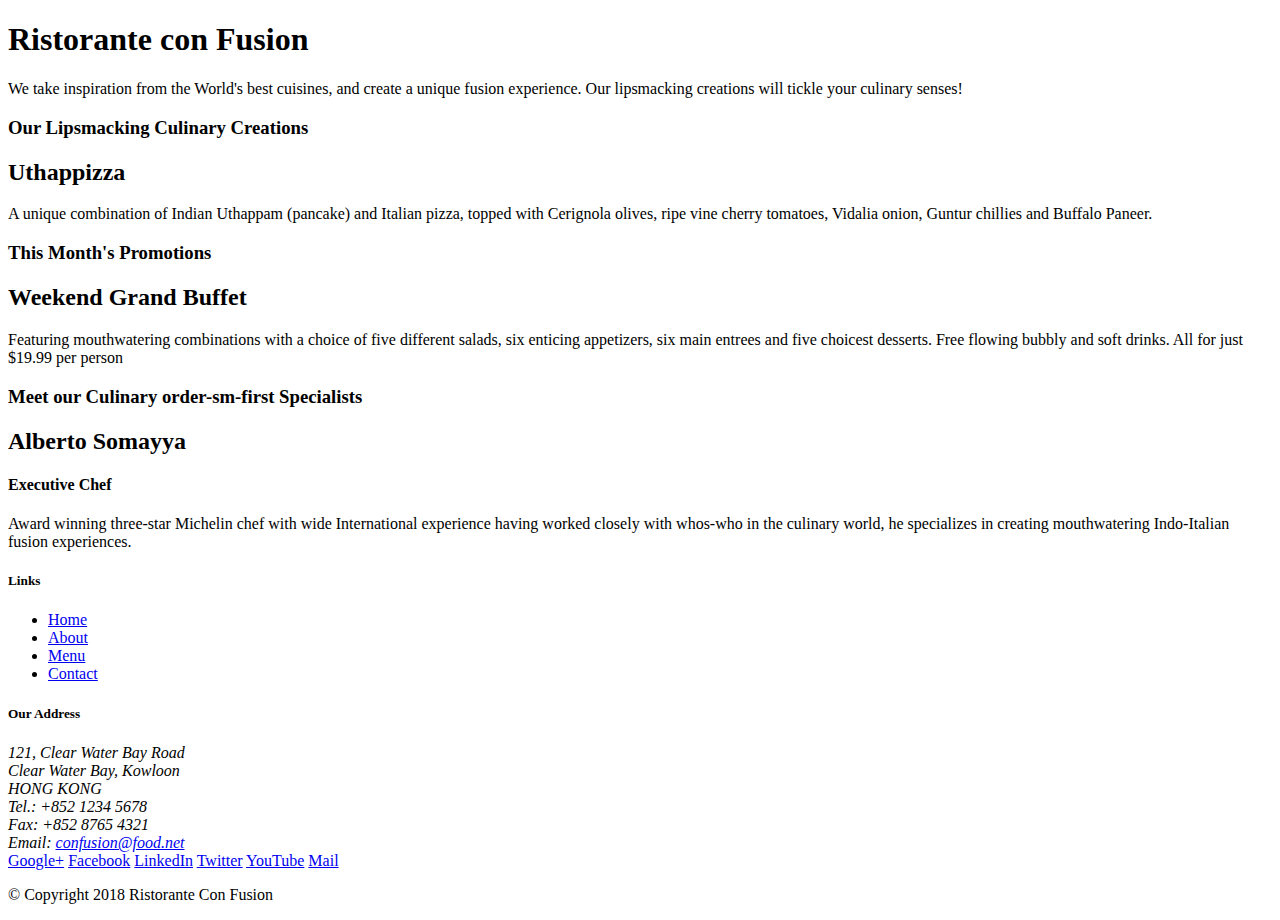
==== index.html @ 9cdfdd14 "Bootstrap-Grid-Part1" ====
<!DOCTYPE html>
<html lang="en">

	<head>
		<meta charset="utf-8">
		<meta name="viewport" content="width=device-width, initial-scale=1, shrink-to-fit=no">
		<meta http-equiv="x-ua-compatible" content="ie=edge">

		<!-- Bootstrap CSS -->
		<link rel="stylesheet" href="node_modules/bootstrap/dist/css/bootstrap.min.css">
		<title>Ristorante Con Fusion</title>
	</head>

	<body>

		<header class="jumbotron">
			<div class="container" >
				<div class="row">
					<div class="col-12 col-sm-6">
						<h1>Ristorante con Fusion</h1>
						<p>We take inspiration from the World's best cuisines, and create a unique fusion experience. Our lipsmacking creations will tickle your culinary senses!</p>
					</div>
					<div class="col-12 col-sm">
					</div>
				</div>
			</div>
		</header>

		<div class="container" >
			<div class="row">
				<div class="col-12 col-sm-4 order-sm-last col-md-3">
					<h3>Our Lipsmacking Culinary Creations</h3>
				</div>
				<div class="col col-sm order-sm-first col-md">
					<h2>Uthappizza</h2>
					<p>A unique combination of Indian Uthappam (pancake) and Italian pizza, topped with Cerignola olives, ripe vine cherry tomatoes, Vidalia onion, Guntur chillies and Buffalo Paneer.</p>
				</div>
			</div>


			<div class="row">
				<div class="col-12 col-sm-4 col-md-3">
					<h3>This Month's Promotions</h3>
				</div>
				<div class="col col-sm  col-md">
					<h2>Weekend Grand Buffet</h2>
					<p>Featuring mouthwatering combinations with a choice of five different salads, six enticing appetizers, six main entrees and five choicest desserts. Free flowing bubbly and soft drinks. All for just $19.99 per person </p>
				</div>
			</div>

			<div class="row">
				<div class="col-12 col-sm-4 order-sm-last col-md-3">
					<h3>Meet our Culinary order-sm-first Specialists</h3>
				</div>
				<div class="col col-sm col-md">
					<h2>Alberto Somayya</h2>
					<h4>Executive Chef</h4>
					<p>Award winning three-star Michelin chef with wide International experience having worked closely with whos-who in the culinary world, he specializes in creating mouthwatering Indo-Italian fusion experiences. </p>
				</div>
			</div>
		</div>

		<footer >
			<div class="container">
				<div class="row">             
					<div class="col-4 offset-1 col-sm-2">
						<h5>Links</h5>
						<ul>
							<li><a href="#">Home</a></li>
							<li><a href="#">About</a></li>
							<li><a href="#">Menu</a></li>
							<li><a href="#">Contact</a></li>
						</ul>
					</div>
					<div class="col-7 col-sm-5">
						<h5>Our Address</h5>
						<address>
							121, Clear Water Bay Road<br>
							Clear Water Bay, Kowloon<br>
							HONG KONG<br>
							Tel.: +852 1234 5678<br>
							Fax: +852 8765 4321<br>
							Email: <a href="mailto:confusion@food.net">confusion@food.net</a>
						</address>
					</div>
					<div class="col-12 col-sm-4">
						<div>
							<a href="http://google.com/+">Google+</a>
							<a href="http://www.facebook.com/profile.php?id=">Facebook</a>
							<a href="http://www.linkedin.com/in/">LinkedIn</a>
							<a href="http://twitter.com/">Twitter</a>
							<a href="http://youtube.com/">YouTube</a>
							<a href="mailto:">Mail</a>
						</div>
					</div>
				</div>
				<div class="row">             
					<div class="col-auto">
						<p>© Copyright 2018 Ristorante Con Fusion</p>
					</div>
				</div>
			</div>
		</footer>
		<script src="node_modules/jquery/dist/jquery.slim.min.js"></script>
		<script src="node_modules/popper.js/dist/umd/popper.min.js"></script>
		<script src="node_modules/bootstrap/dist/js/bootstrap.min.js"></script>
	</body>

</html>
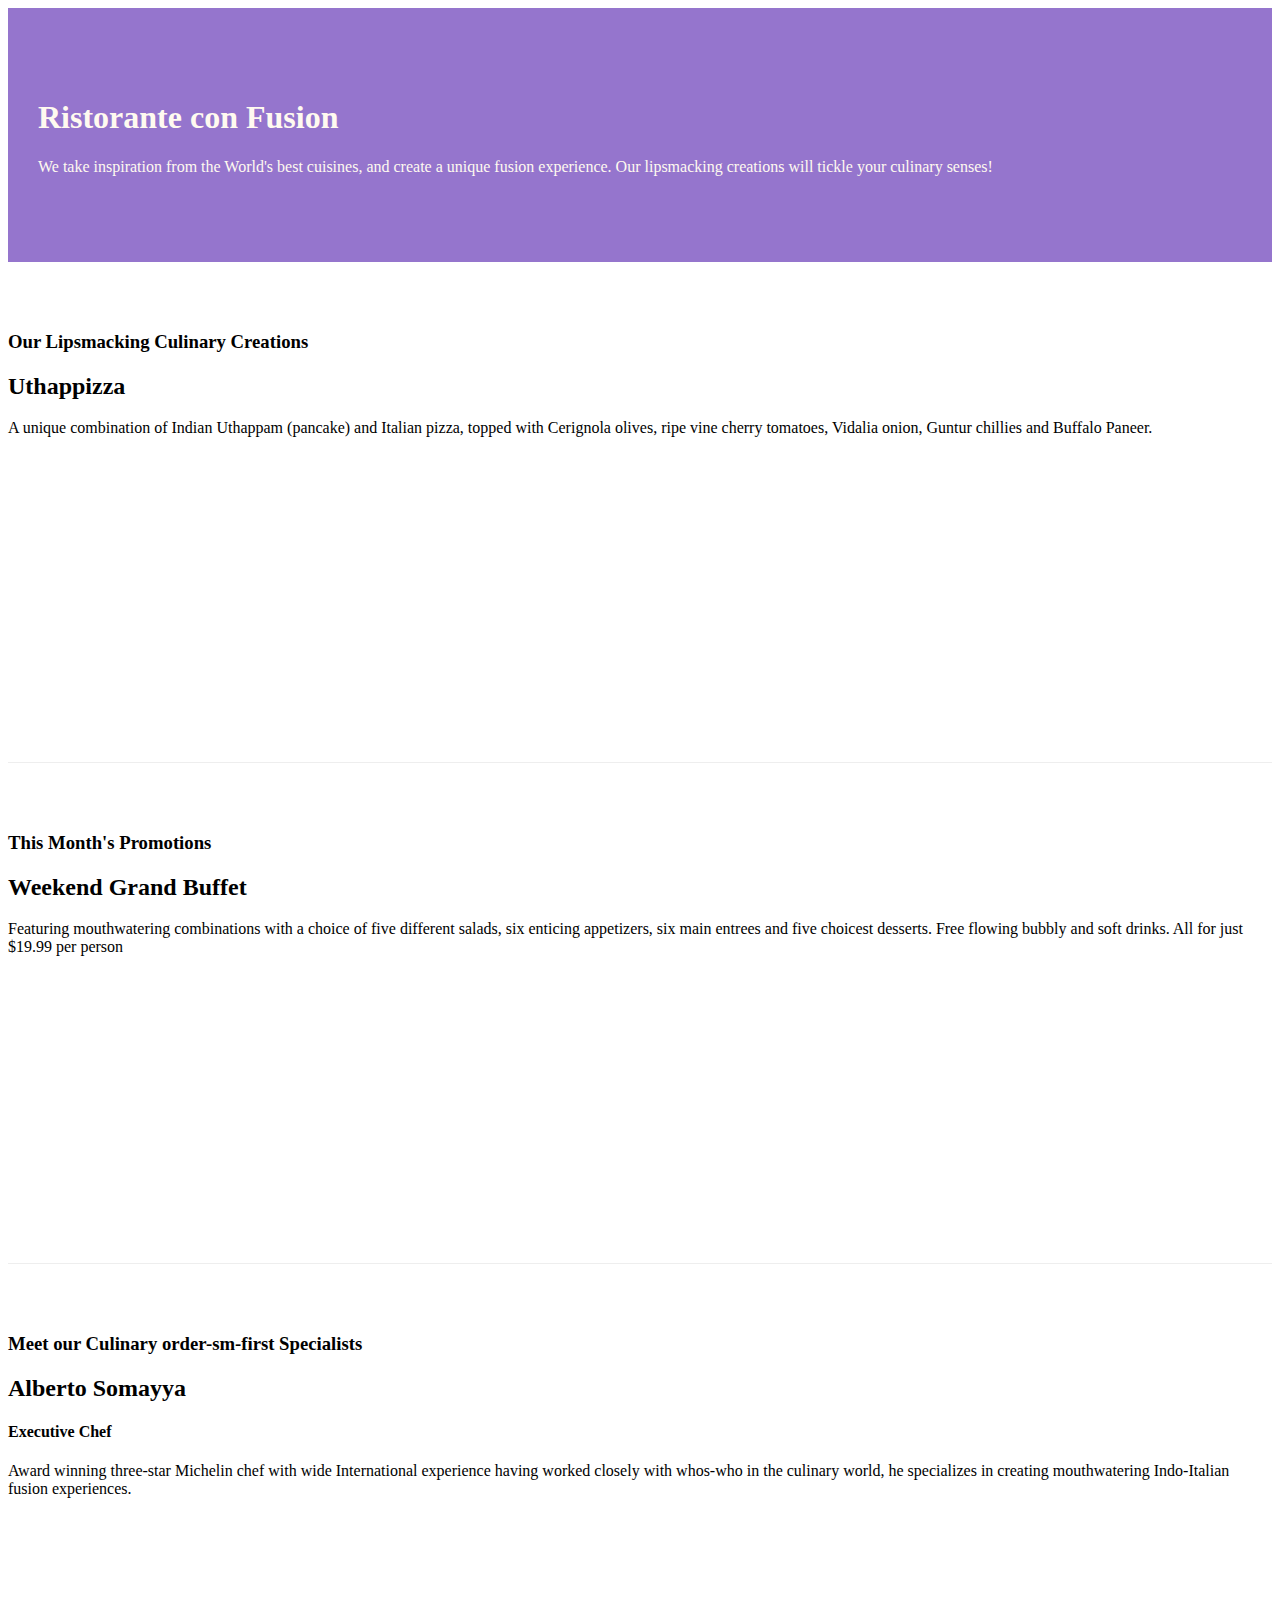
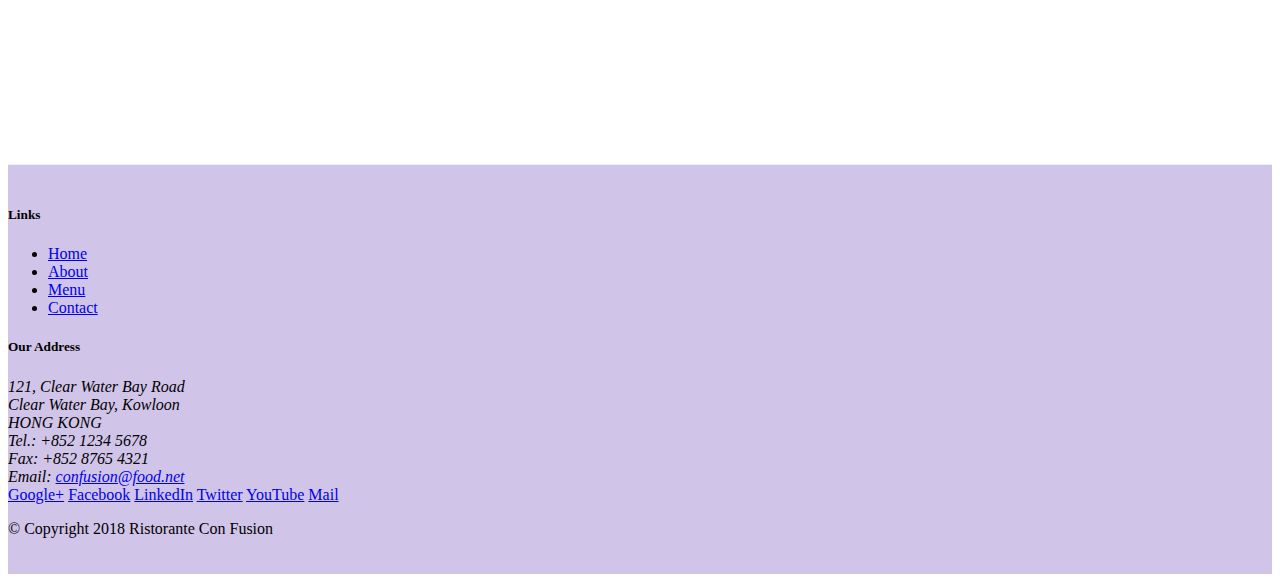
==== commit 030201b4: "Bootstrap-2" ====
--- a/index.html
+++ b/index.html
@@ -8,6 +8,7 @@
 
 		<!-- Bootstrap CSS -->
 		<link rel="stylesheet" href="node_modules/bootstrap/dist/css/bootstrap.min.css">
+		<link rel="stylesheet" href="css/styles.css">
 		<title>Ristorante Con Fusion</title>
 	</head>
 
@@ -15,7 +16,7 @@
 
 		<header class="jumbotron">
 			<div class="container" >
-				<div class="row">
+				<div class="row row-header"> 
 					<div class="col-12 col-sm-6">
 						<h1>Ristorante con Fusion</h1>
 						<p>We take inspiration from the World's best cuisines, and create a unique fusion experience. Our lipsmacking creations will tickle your culinary senses!</p>
@@ -27,7 +28,7 @@
 		</header>
 
 		<div class="container" >
-			<div class="row">
+			<div class="row row-content align-items-center ">
 				<div class="col-12 col-sm-4 order-sm-last col-md-3">
 					<h3>Our Lipsmacking Culinary Creations</h3>
 				</div>
@@ -38,7 +39,7 @@
 			</div>
 
 
-			<div class="row">
+			<div class="row row-content align-items-center">
 				<div class="col-12 col-sm-4 col-md-3">
 					<h3>This Month's Promotions</h3>
 				</div>
@@ -48,7 +49,7 @@
 				</div>
 			</div>
 
-			<div class="row">
+			<div class="row row-content align-items-center">
 				<div class="col-12 col-sm-4 order-sm-last col-md-3">
 					<h3>Meet our Culinary order-sm-first Specialists</h3>
 				</div>
@@ -60,12 +61,12 @@
 			</div>
 		</div>
 
-		<footer >
+		<footer class="footer">
 			<div class="container">
 				<div class="row">             
 					<div class="col-4 offset-1 col-sm-2">
 						<h5>Links</h5>
-						<ul>
+						<ul class="list-unstyled">
 							<li><a href="#">Home</a></li>
 							<li><a href="#">About</a></li>
 							<li><a href="#">Menu</a></li>
@@ -82,9 +83,9 @@
 							Fax: +852 8765 4321<br>
 							Email: <a href="mailto:confusion@food.net">confusion@food.net</a>
 						</address>
-					</div>
-					<div class="col-12 col-sm-4">
-						<div>
+					</div >
+					<div class="col-12 col-sm-4 align-self-center">
+						<div class="text-center">
 							<a href="http://google.com/+">Google+</a>
 							<a href="http://www.facebook.com/profile.php?id=">Facebook</a>
 							<a href="http://www.linkedin.com/in/">LinkedIn</a>
@@ -94,7 +95,7 @@
 						</div>
 					</div>
 				</div>
-				<div class="row">             
+				<div class="row justify-content-center">             
 					<div class="col-auto">
 						<p>© Copyright 2018 Ristorante Con Fusion</p>
 					</div>
--- a/css/styles.css
+++ b/css/styles.css
@@ -0,0 +1,27 @@
+.row-header{
+	margin: 0px auto;
+	padding: 0px auto;
+}
+.row-content{
+	margin:0px auto;
+	padding: 50px 0px 50px 0px;
+	border-bottom: 1px ridge;
+	min-height: 400px;
+
+}
+.footer{
+	background-color:#D1C4E9;
+	margin: 0px auto;
+	padding: 20px 0px 20px 0px;
+}
+.jumbotron{
+	padding: 70px 30px 70px 30px;
+	margin: 0px auto;
+	background: #9575CD;
+	color: floralwhite;
+}
+.address{
+	font-size:80%;
+	margin:0px;
+	color: #0f0f0f;
+}
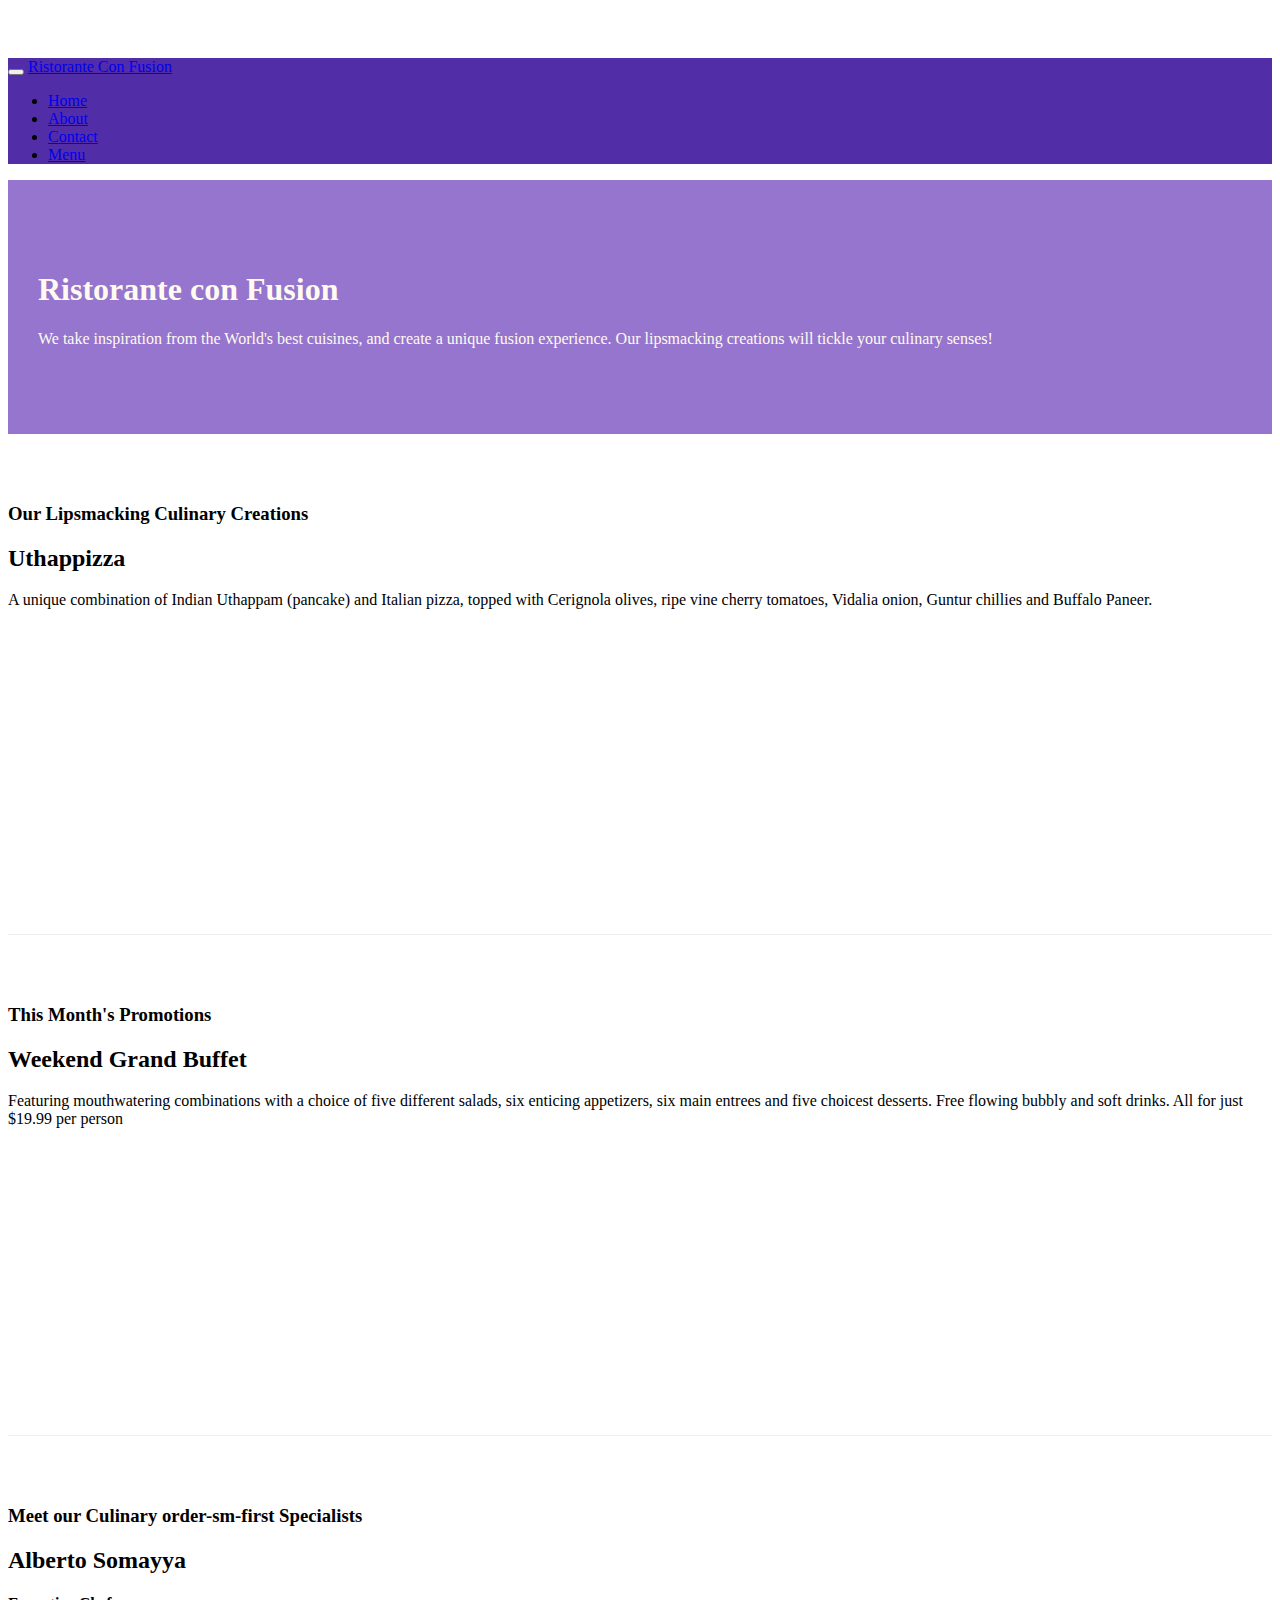
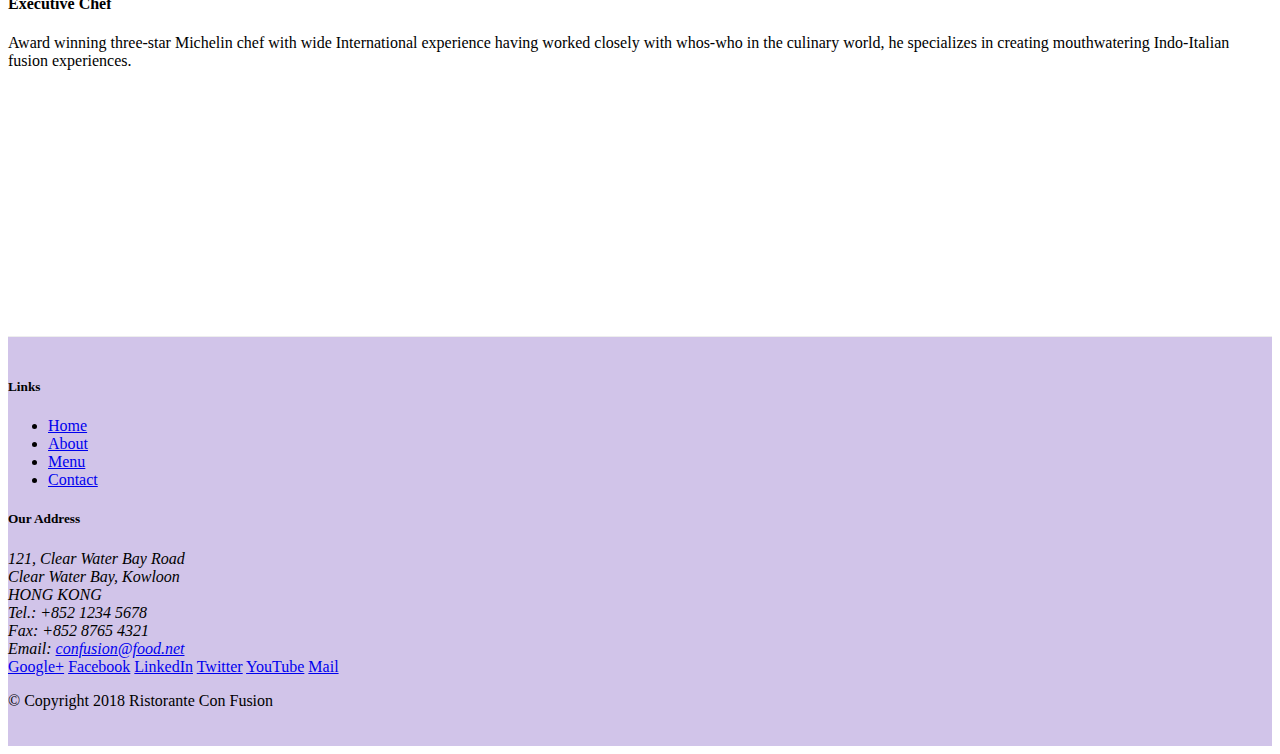
==== commit 3e74f09e: "navbar and breadcrumbs" ====
--- a/index.html
+++ b/index.html
@@ -13,7 +13,20 @@
 	</head>
 
 	<body>
-
+		<nav class="navbar navbar-dark navbar-expand-sm  fixed-top">
+			<div class="container">
+				<button class="navbar-toggler" type="button" data-toggle="collapse" data-target="#Navbar">
+					<span class="navbar-toggler-icon"></span>
+				</button>	
+				<a class="navbar-brand mr-auto" href="#">Ristorante Con Fusion</a>
+				<div class="collapse navbar-collapse" id="Navbar">
+					<ul class="navbar-nav mr-auto">
+						<li class="nav-item active"><a class="nav-link" href="#">Home</a></li>
+						<li class="nav-item"><a class="nav-link" href="./aboutus.html">About</a></li>
+						<li class="nav-item"><a class="nav-link" href="#">Contact</a></li>
+						<li class="nav-item"><a class="nav-link" href="#">Menu</a></li>
+					</ul></div></div>
+		</nav>
 		<header class="jumbotron">
 			<div class="container" >
 				<div class="row row-header"> 
@@ -68,7 +81,7 @@
 						<h5>Links</h5>
 						<ul class="list-unstyled">
 							<li><a href="#">Home</a></li>
-							<li><a href="#">About</a></li>
+							<li><a href="./aboutus.html">About</a></li>
 							<li><a href="#">Menu</a></li>
 							<li><a href="#">Contact</a></li>
 						</ul>
--- a/css/styles.css
+++ b/css/styles.css
@@ -25,3 +25,10 @@
 	margin:0px;
 	color: #0f0f0f;
 }
+body{
+	padding: 50px 0px 0px 0px;
+	z-index:0;
+}
+.navbar-dark {
+	background-color: #512DA8;
+}
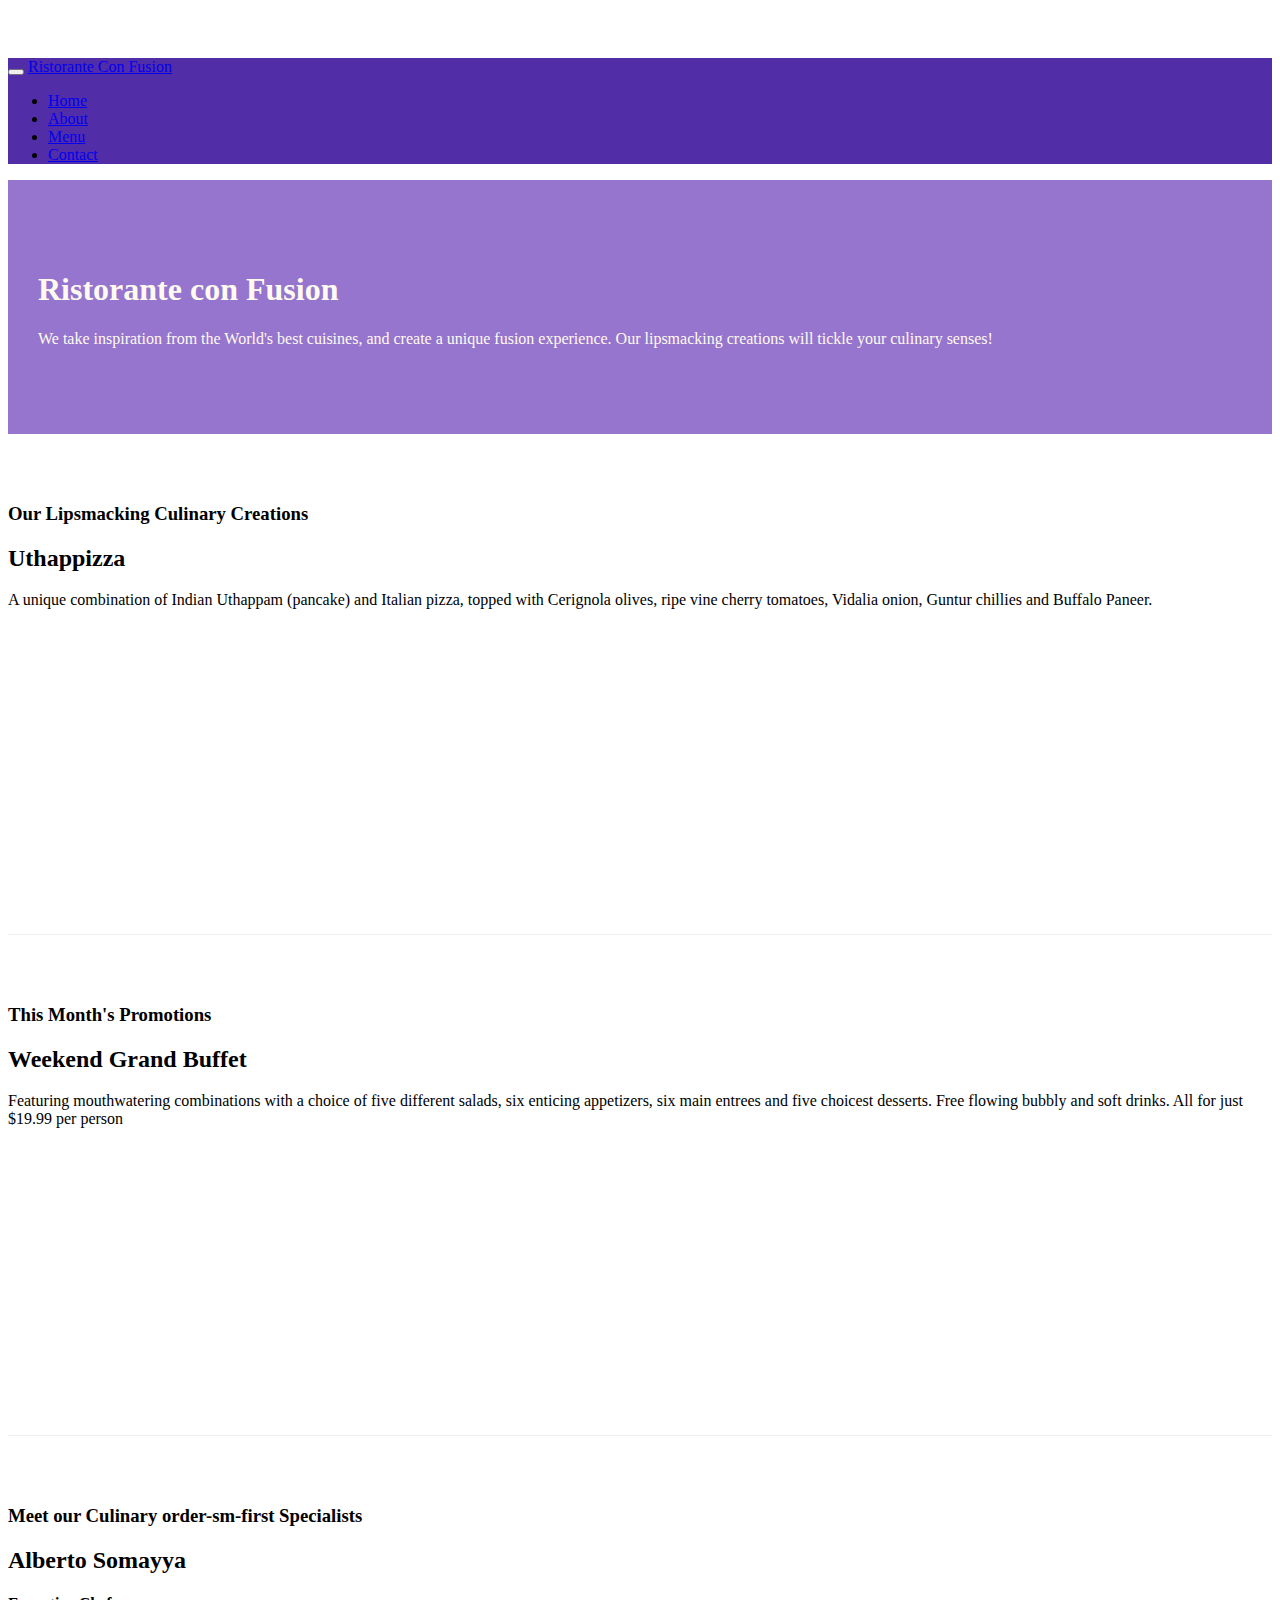
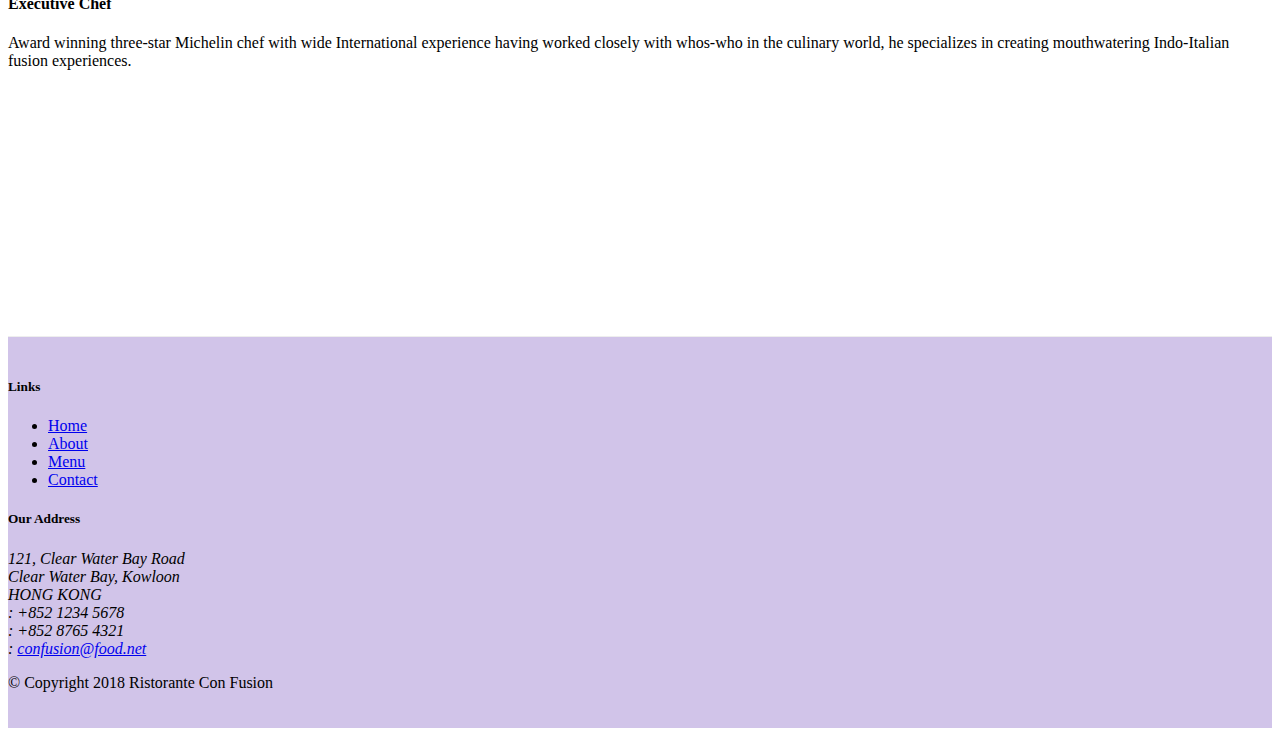
==== commit d4766c9e: "Icon fonts added" ====
--- a/index.html
+++ b/index.html
@@ -7,6 +7,8 @@
 		<meta http-equiv="x-ua-compatible" content="ie=edge">
 
 		<!-- Bootstrap CSS -->
+		<link rel="stylesheet" href="node_modules/font-awesome/css/font-awesome.min.css">
+		<link rel="stylesheet" href="node_modules/bootstrap-social/bootstrap-social.css">
 		<link rel="stylesheet" href="node_modules/bootstrap/dist/css/bootstrap.min.css">
 		<link rel="stylesheet" href="css/styles.css">
 		<title>Ristorante Con Fusion</title>
@@ -21,10 +23,10 @@
 				<a class="navbar-brand mr-auto" href="#">Ristorante Con Fusion</a>
 				<div class="collapse navbar-collapse" id="Navbar">
 					<ul class="navbar-nav mr-auto">
-						<li class="nav-item active"><a class="nav-link" href="#">Home</a></li>
-						<li class="nav-item"><a class="nav-link" href="./aboutus.html">About</a></li>
-						<li class="nav-item"><a class="nav-link" href="#">Contact</a></li>
-						<li class="nav-item"><a class="nav-link" href="#">Menu</a></li>
+						<li class="nav-item active"><a class="nav-link" href="#"><span class="fa fa-home fa-lg"></span> Home</a></li>
+						<li class="nav-item "><a class="nav-link" href="./aboutus.html"><span class="fa fa-info fa-lg"></span> About</a></li>
+						<li class="nav-item"><a class="nav-link" href="#"><span class="fa fa-list fa-lg"></span> Menu</a></li>
+						<li class="nav-item"><a class="nav-link" href="#"><span class="fa fa-address-card fa-lg"></span> Contact</a></li>
 					</ul></div></div>
 		</nav>
 		<header class="jumbotron">
@@ -92,19 +94,19 @@
 							121, Clear Water Bay Road<br>
 							Clear Water Bay, Kowloon<br>
 							HONG KONG<br>
-							Tel.: +852 1234 5678<br>
-							Fax: +852 8765 4321<br>
-							Email: <a href="mailto:confusion@food.net">confusion@food.net</a>
+							<i class="fa fa-phone fa-lg"></i>: +852 1234 5678<br>
+							<i class="fa fa-fax fa-lg"></i>: +852 8765 4321<br>
+							<i class="fa fa-envelope fa-lg"></i>: <a href="mailto:confusion@food.net">confusion@food.net</a>
 						</address>
 					</div >
 					<div class="col-12 col-sm-4 align-self-center">
 						<div class="text-center">
-							<a href="http://google.com/+">Google+</a>
-							<a href="http://www.facebook.com/profile.php?id=">Facebook</a>
-							<a href="http://www.linkedin.com/in/">LinkedIn</a>
-							<a href="http://twitter.com/">Twitter</a>
-							<a href="http://youtube.com/">YouTube</a>
-							<a href="mailto:">Mail</a>
+							<a class="btn btn-social-icon btn-google" href="http://google.com/+"><i class="fa fa-google-plus fa-lg"></i></a>
+							<a class="btn btn-social-icon btn-facebook" href="http://www.facebook.com/profile.php?id="><i class="fa fa-facebook fa-lg"></i></a>
+							<a class="btn btn-social-icon btn-linkedin" href="http://www.linkedin.com/in/"><i class="fa fa-linkedin fa-lg"></i></a>
+							<a class="btn btn-social-icon btn-twitter" href="http://twitter.com/"><i class="fa fa-twitter fa-lg"></i></a>
+							<a class="btn btn-social-icon btn-google" href="http://youtube.com/"><i class="fa fa-youtube fa-lg"></i></a>
+							<a class="btn btn-social-icon" href="mailto:"><i class="fa fa-envelope fa-lg"></i></a>
 						</div>
 					</div>
 				</div>
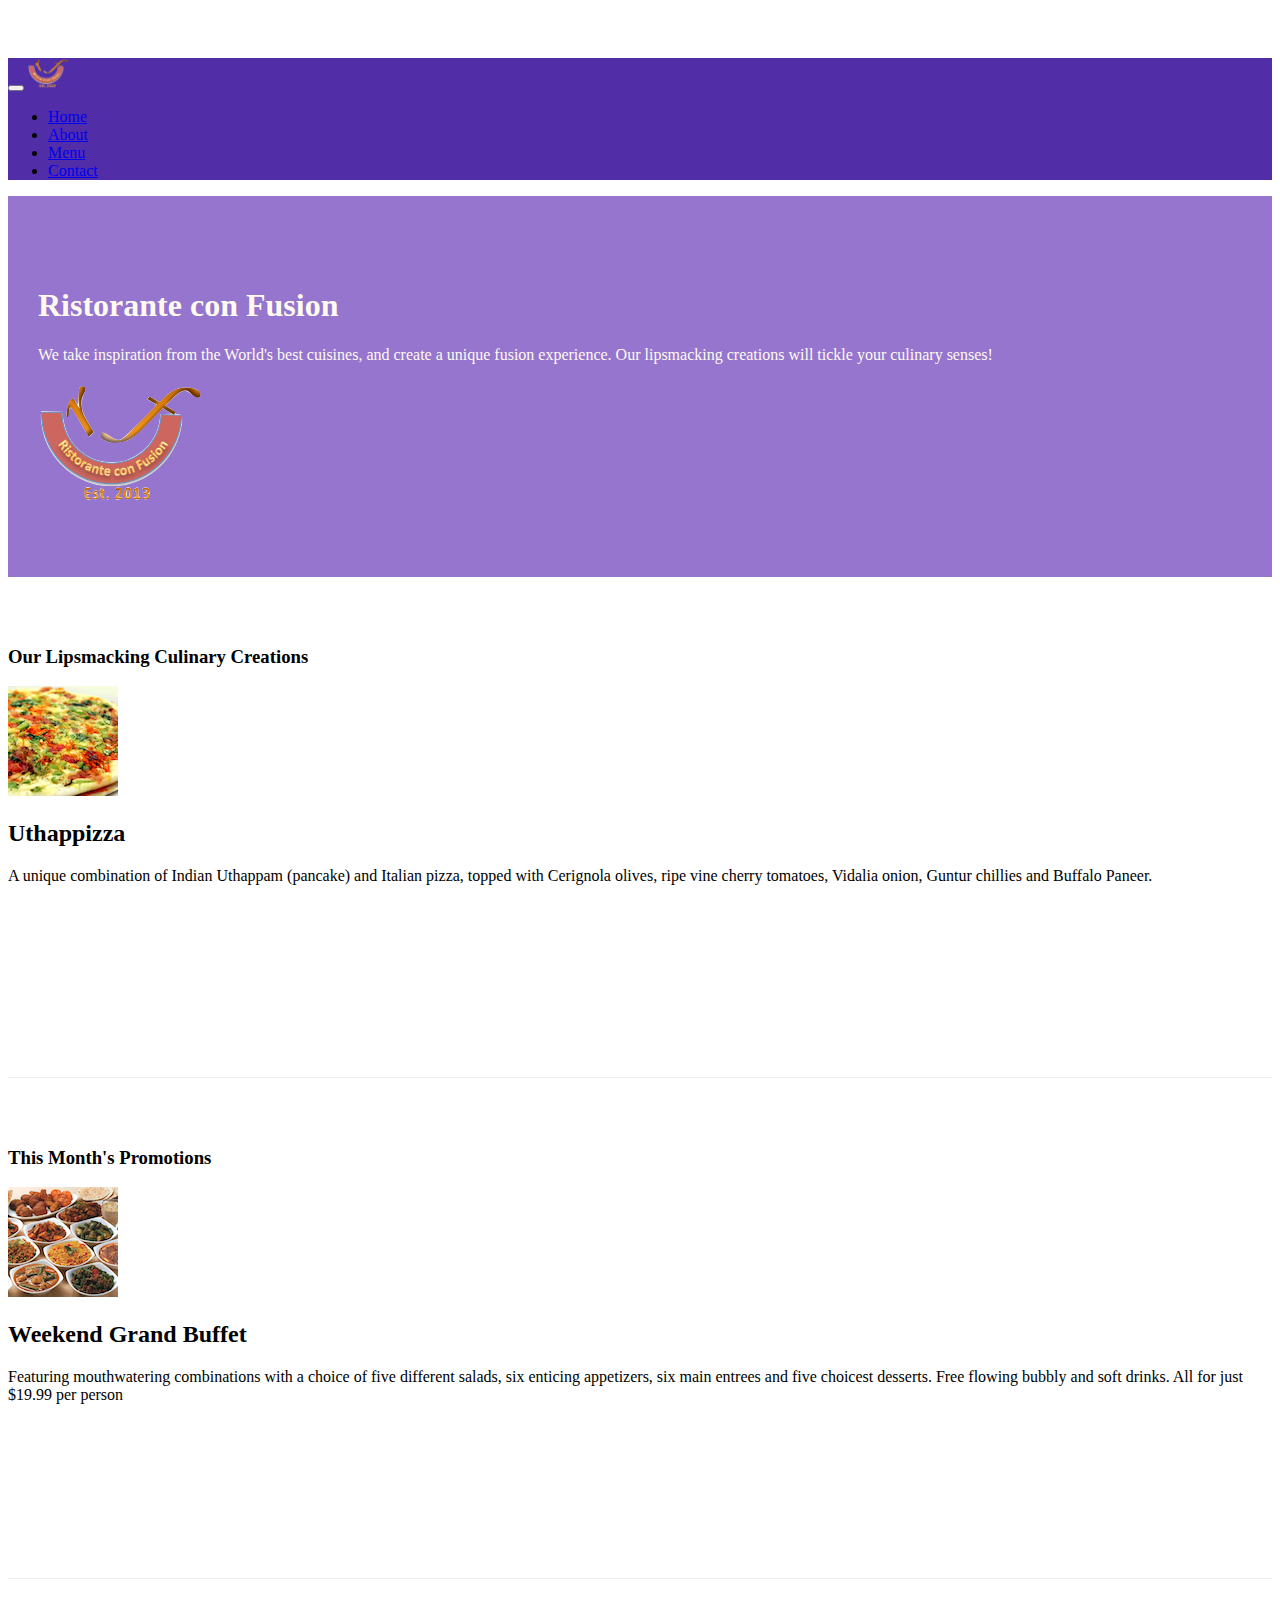
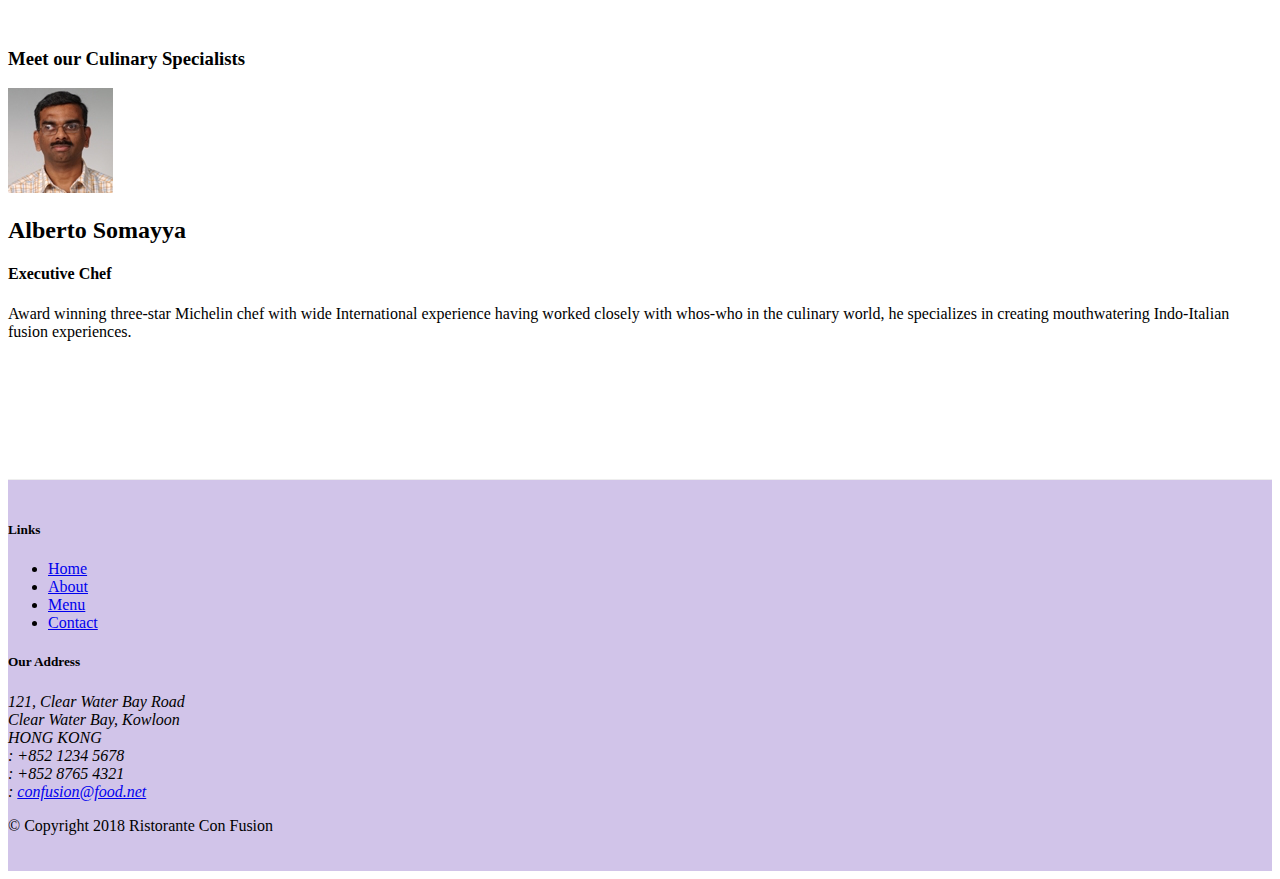
==== commit 185469df: "Images" ====
--- a/index.html
+++ b/index.html
@@ -20,13 +20,14 @@
 				<button class="navbar-toggler" type="button" data-toggle="collapse" data-target="#Navbar">
 					<span class="navbar-toggler-icon"></span>
 				</button>	
-				<a class="navbar-brand mr-auto" href="#">Ristorante Con Fusion</a>
+				<a class="navbar-brand mr-auto" href="#"><img src="img/logo.png" class="img-fluid" height="30" width="41">
+				</a>
 				<div class="collapse navbar-collapse" id="Navbar">
 					<ul class="navbar-nav mr-auto">
 						<li class="nav-item active"><a class="nav-link" href="#"><span class="fa fa-home fa-lg"></span> Home</a></li>
 						<li class="nav-item "><a class="nav-link" href="./aboutus.html"><span class="fa fa-info fa-lg"></span> About</a></li>
 						<li class="nav-item"><a class="nav-link" href="#"><span class="fa fa-list fa-lg"></span> Menu</a></li>
-						<li class="nav-item"><a class="nav-link" href="#"><span class="fa fa-address-card fa-lg"></span> Contact</a></li>
+						<li class="nav-item"><a class="nav-link" href="./contactus.html"><span class="fa fa-address-card fa-lg"></span> Contact</a></li>
 					</ul></div></div>
 		</nav>
 		<header class="jumbotron">
@@ -37,6 +38,7 @@
 						<p>We take inspiration from the World's best cuisines, and create a unique fusion experience. Our lipsmacking creations will tickle your culinary senses!</p>
 					</div>
 					<div class="col-12 col-sm">
+						<img src="img/logo.png" class="img-fluid">
 					</div>
 				</div>
 			</div>
@@ -48,9 +50,18 @@
 					<h3>Our Lipsmacking Culinary Creations</h3>
 				</div>
 				<div class="col col-sm order-sm-first col-md">
-					<h2>Uthappizza</h2>
-					<p>A unique combination of Indian Uthappam (pancake) and Italian pizza, topped with Cerignola olives, ripe vine cherry tomatoes, Vidalia onion, Guntur chillies and Buffalo Paneer.</p>
-				</div>
+					<div class="media">
+						<img class="d-flex mr-3 img-thumbnail align-self-center"
+								src="img/uthappizza.png" alt="Uthappizza">
+						<div class="media-body">
+							<h2 class="mt-0">Uthappizza</h2>
+							<p class="d-none d-sm-block">A unique combination of Indian Uthappam (pancake) and
+								Italian pizza, topped with Cerignola olives, ripe vine
+								cherry tomatoes, Vidalia onion, Guntur chillies and
+								Buffalo Paneer.</p>
+						</div>
+					</div>
+					</div>
 			</div>
 
 
@@ -59,19 +70,34 @@
 					<h3>This Month's Promotions</h3>
 				</div>
 				<div class="col col-sm  col-md">
-					<h2>Weekend Grand Buffet</h2>
-					<p>Featuring mouthwatering combinations with a choice of five different salads, six enticing appetizers, six main entrees and five choicest desserts. Free flowing bubbly and soft drinks. All for just $19.99 per person </p>
+					<div class="media">
+						<img class="d-flex ml-3 img-thumbnail align-self-center" src="img/buffet.png" alt="buffet">
+						<div class="media-body">
+					<h2 class="mt-0">Weekend Grand Buffet</h2>
+					<p class="d-none d-sm-block">Featuring mouthwatering combinations with a choice of five different salads, six enticing appetizers, six main entrees and five choicest desserts. Free flowing bubbly and soft drinks. All for just $19.99 per person </p>
+					</div></div>
 				</div>
 			</div>
 
 			<div class="row row-content align-items-center">
 				<div class="col-12 col-sm-4 order-sm-last col-md-3">
-					<h3>Meet our Culinary order-sm-first Specialists</h3>
+					<h3>Meet our Culinary Specialists</h3>
 				</div>
 				<div class="col col-sm col-md">
-					<h2>Alberto Somayya</h2>
-					<h4>Executive Chef</h4>
-					<p>Award winning three-star Michelin chef with wide International experience having worked closely with whos-who in the culinary world, he specializes in creating mouthwatering Indo-Italian fusion experiences. </p>
+					<div class="media">
+						<img class="d-flex mr-3 img-thumbnail align-self-center"
+								src="img/alberto.png" alt="Alberto Somayya">
+						<div class="media-body">
+							<h2 class="mt-0">Alberto Somayya</h2>
+							<h4>Executive Chef</h4>
+							<p class="d-none d-sm-block">Award winning three-star Michelin chef with wide
+								International experience having worked closely with
+								whos-who in the culinary world, he specializes in
+								creating mouthwatering Indo-Italian fusion experiences.
+								</p>
+						</div>
+					</div>
+					
 				</div>
 			</div>
 		</div>
@@ -85,7 +111,7 @@
 							<li><a href="#">Home</a></li>
 							<li><a href="./aboutus.html">About</a></li>
 							<li><a href="#">Menu</a></li>
-							<li><a href="#">Contact</a></li>
+							<li><a href="./contactus.html">Contact</a></li>
 						</ul>
 					</div>
 					<div class="col-7 col-sm-5">
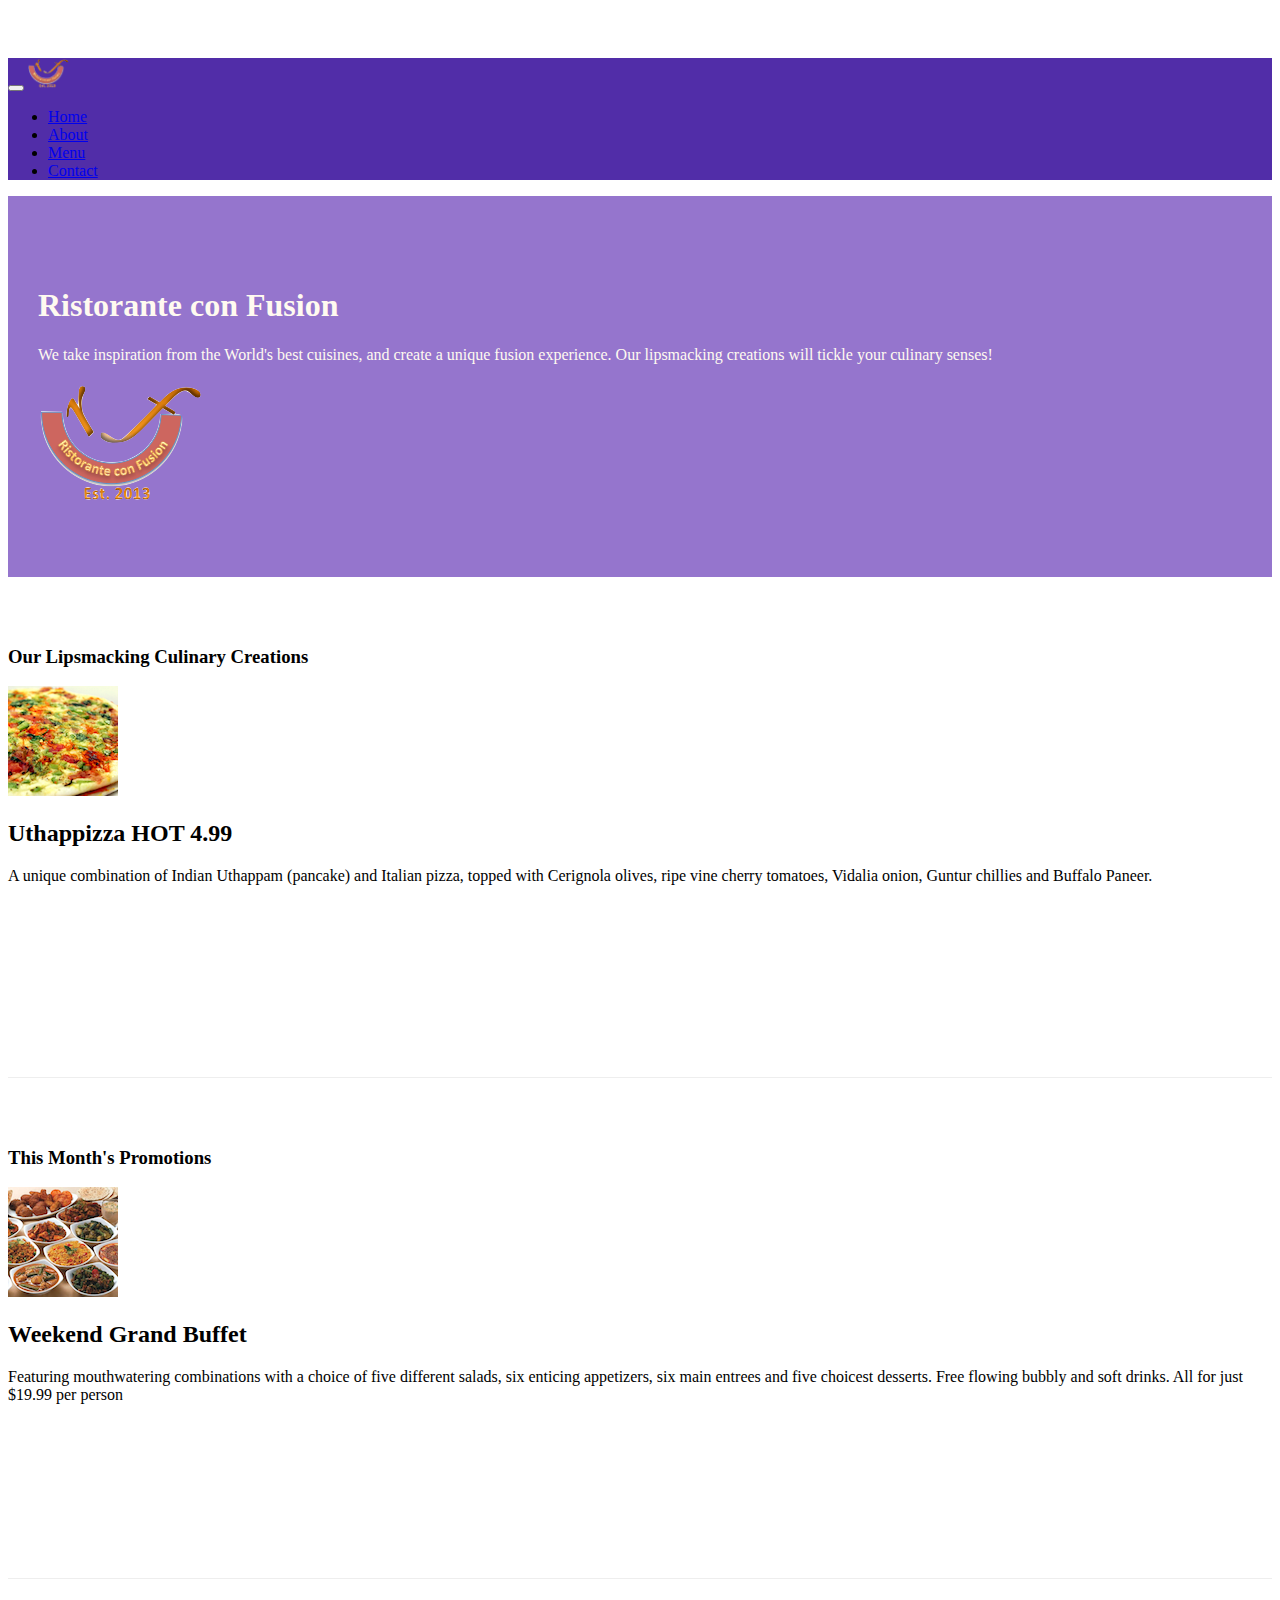
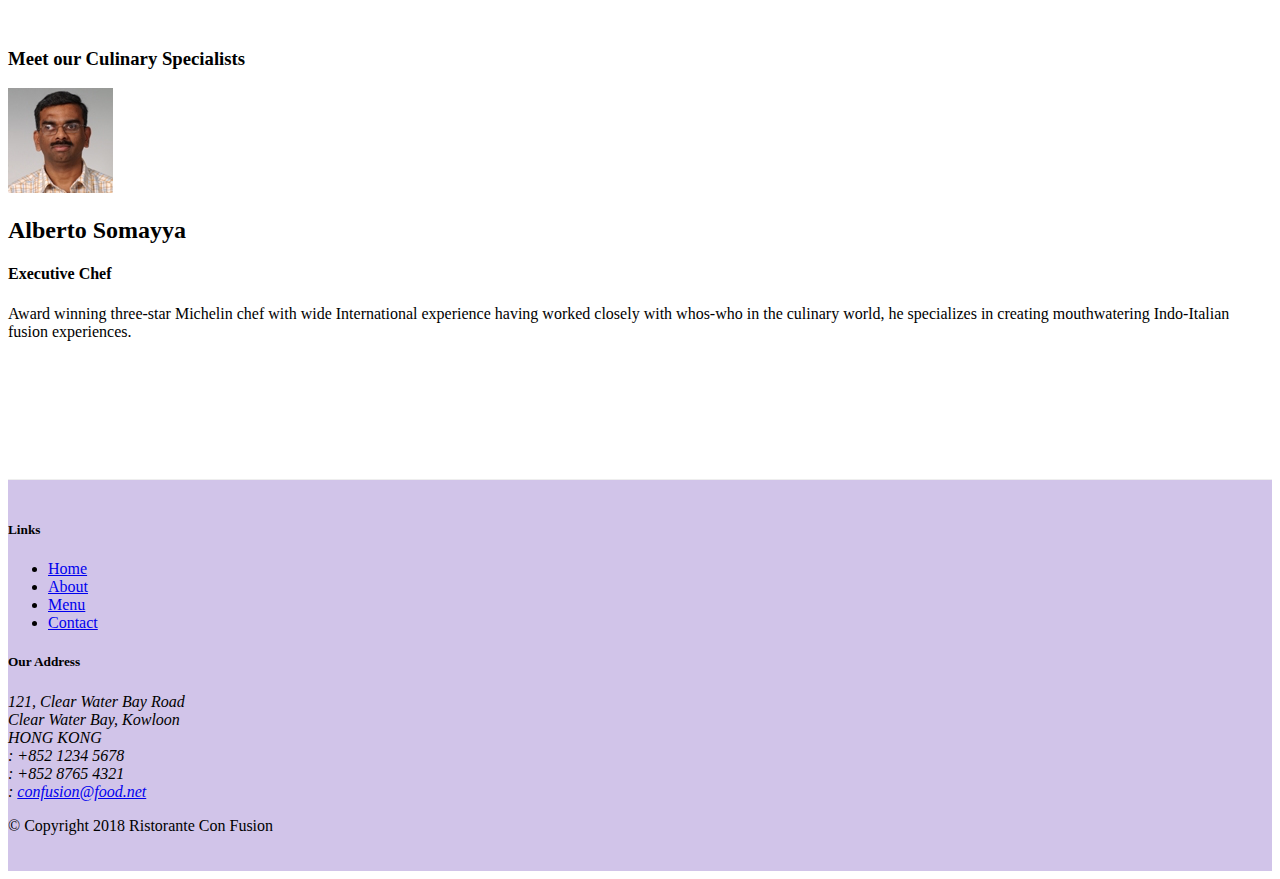
==== commit 01cce575: "badges" ====
--- a/index.html
+++ b/index.html
@@ -54,7 +54,8 @@
 						<img class="d-flex mr-3 img-thumbnail align-self-center"
 								src="img/uthappizza.png" alt="Uthappizza">
 						<div class="media-body">
-							<h2 class="mt-0">Uthappizza</h2>
+							<h2 class="mt-0">Uthappizza <span class="badge badge-danger"> HOT</span> <span class="badge badge-pill badge-secondary">4.99
+							</span></h2>
 							<p class="d-none d-sm-block">A unique combination of Indian Uthappam (pancake) and
 								Italian pizza, topped with Cerignola olives, ripe vine
 								cherry tomatoes, Vidalia onion, Guntur chillies and
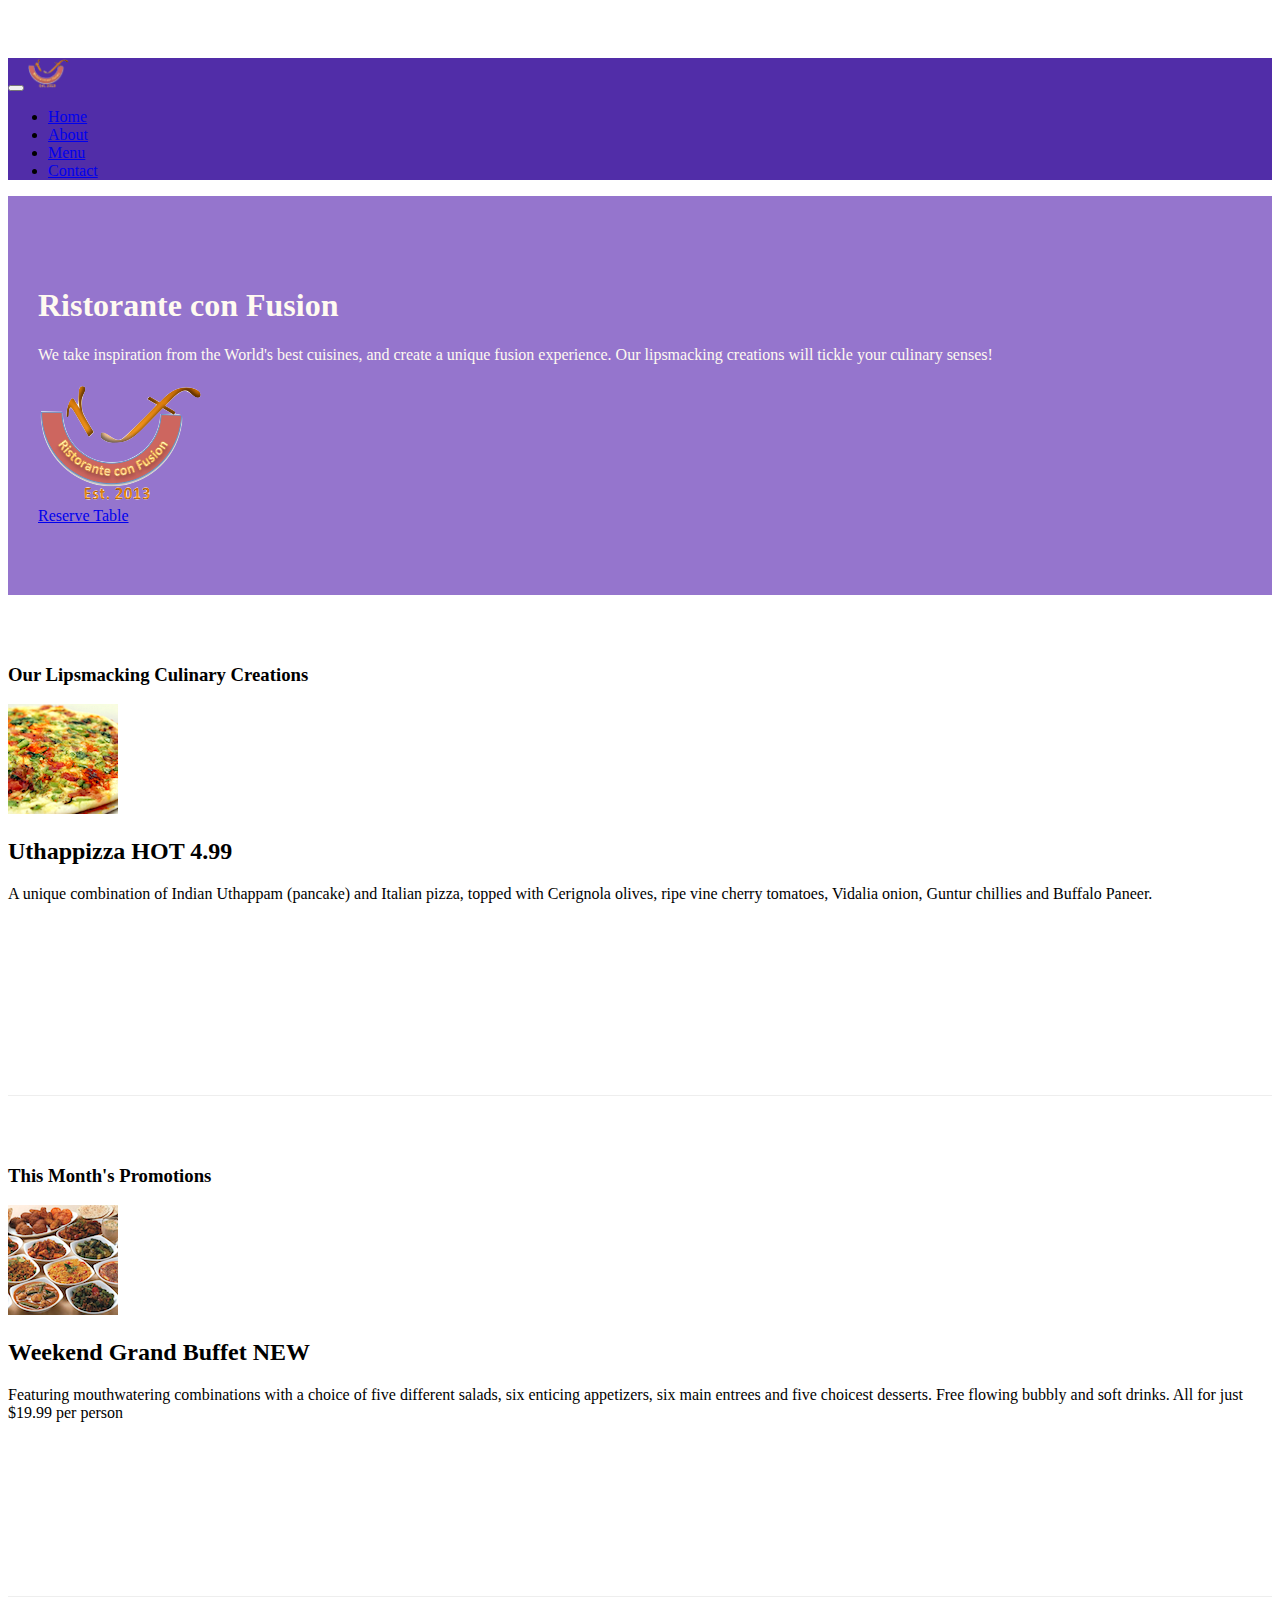
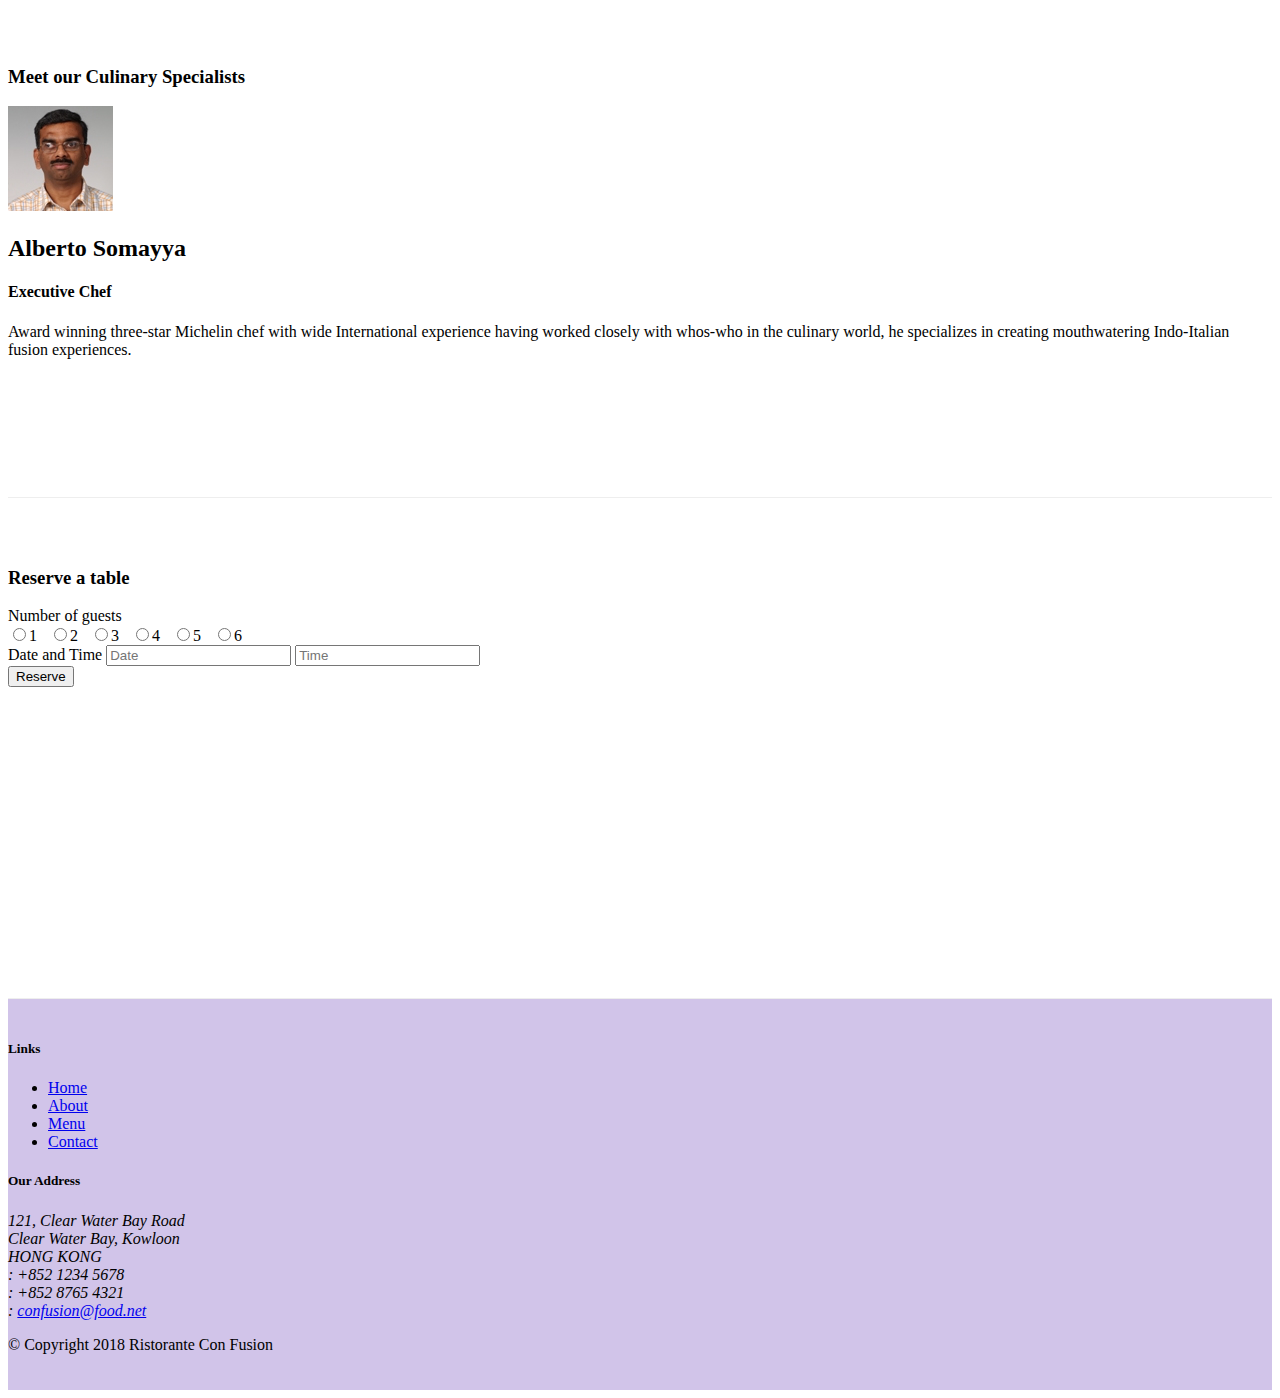
==== commit c9056929: "assignment2" ====
--- a/index.html
+++ b/index.html
@@ -32,13 +32,16 @@
 		</nav>
 		<header class="jumbotron">
 			<div class="container" >
-				<div class="row row-header"> 
+				<div class="row row-header align-items-center"> 
 					<div class="col-12 col-sm-6">
 						<h1>Ristorante con Fusion</h1>
 						<p>We take inspiration from the World's best cuisines, and create a unique fusion experience. Our lipsmacking creations will tickle your culinary senses!</p>
 					</div>
-					<div class="col-12 col-sm">
+					<div class="col-12 col-sm-3">
 						<img src="img/logo.png" class="img-fluid">
+					</div>
+					<div class=" col-12 col-sm-3 ">
+						<a role="button"class="btn btn-warning align--center btn-block" href="#ResForm">Reserve Table</a>
 					</div>
 				</div>
 			</div>
@@ -52,17 +55,17 @@
 				<div class="col col-sm order-sm-first col-md">
 					<div class="media">
 						<img class="d-flex mr-3 img-thumbnail align-self-center"
-								src="img/uthappizza.png" alt="Uthappizza">
+						     src="img/uthappizza.png" alt="Uthappizza">
 						<div class="media-body">
 							<h2 class="mt-0">Uthappizza <span class="badge badge-danger"> HOT</span> <span class="badge badge-pill badge-secondary">4.99
-							</span></h2>
-							<p class="d-none d-sm-block">A unique combination of Indian Uthappam (pancake) and
+								</span></h2>
+								<p class="d-none d-sm-block">A unique combination of Indian Uthappam (pancake) and
 								Italian pizza, topped with Cerignola olives, ripe vine
 								cherry tomatoes, Vidalia onion, Guntur chillies and
 								Buffalo Paneer.</p>
 						</div>
 					</div>
-					</div>
+				</div>
 			</div>
 
 
@@ -72,11 +75,11 @@
 				</div>
 				<div class="col col-sm  col-md">
 					<div class="media">
-						<img class="d-flex ml-3 img-thumbnail align-self-center" src="img/buffet.png" alt="buffet">
+						<img class=" ml-3 img-thumbnail align-self-center order-last" src="img/buffet.png" alt="buffet">
 						<div class="media-body">
-					<h2 class="mt-0">Weekend Grand Buffet</h2>
-					<p class="d-none d-sm-block">Featuring mouthwatering combinations with a choice of five different salads, six enticing appetizers, six main entrees and five choicest desserts. Free flowing bubbly and soft drinks. All for just $19.99 per person </p>
-					</div></div>
+							<h2 class="mt-0">Weekend Grand Buffet <span class="badge badge-danger"> NEW</span></h2>
+							<p class="d-none d-sm-block">Featuring mouthwatering combinations with a choice of five different salads, six enticing appetizers, six main entrees and five choicest desserts. Free flowing bubbly and soft drinks. All for just $19.99 per person </p>
+						</div></div>
 				</div>
 			</div>
 
@@ -87,66 +90,107 @@
 				<div class="col col-sm col-md">
 					<div class="media">
 						<img class="d-flex mr-3 img-thumbnail align-self-center"
-								src="img/alberto.png" alt="Alberto Somayya">
+						     src="img/alberto.png" alt="Alberto Somayya">
 						<div class="media-body">
 							<h2 class="mt-0">Alberto Somayya</h2>
 							<h4>Executive Chef</h4>
 							<p class="d-none d-sm-block">Award winning three-star Michelin chef with wide
-								International experience having worked closely with
-								whos-who in the culinary world, he specializes in
-								creating mouthwatering Indo-Italian fusion experiences.
-								</p>
+							International experience having worked closely with
+							whos-who in the culinary world, he specializes in
+							creating mouthwatering Indo-Italian fusion experiences.
+							</p>
 						</div>
 					</div>
-					
+
+				</div>
+			</div>
+			<div class="row row-content">
+				<div class="col-12 offset-sm-2 col-sm-8">
+					<div class="card ">
+						<h3 class="card-header bg-warning text-white" id="ResForm">Reserve a table</h3>
+						<form>
+							<div class="row offset-1">
+								<label class="col-sm-2 ">Number of guests</label>
+								<div class="btn-group offset-1">
+									<label class="radio-inline ">
+										<input type="radio" name="guests" id="g1" value="o1">1&nbsp;&nbsp;
+									  </label>
+									  <label class="radio-inline">
+										<input type="radio" name="guests" id="g2" value="o2">2&nbsp;&nbsp;
+									  </label>
+									  <label class="radio-inline">
+										<input type="radio" name="guests" id="g3" value="o3">3&nbsp;&nbsp;
+									  </label>
+									  <label class="radio-inline">
+										<input type="radio" name="guests" id="g4" value="o4">4&nbsp;&nbsp;
+									  </label>
+									  <label class="radio-inline">
+										<input type="radio" name="guests" id="g5" value="o5">5&nbsp;&nbsp;
+									  </label>
+									  <label class="radio-inline">
+										<input type="radio" name="guests" id="g6" value="o6">6&nbsp;&nbsp;
+									  </label>
+								</div>
+							</div>
+							
+							<div class="row justify-content-center">
+								<label for="date">Date and Time</label>
+								<input type="text" placeholder="Date" class="offset-1 col-8 col-sm-3">
+								<input type="text" placeholder="Time" class="offset-1 col-8 col-sm-3">
+							</div>
+							<div class="row justify-content-center">
+								<button class="btn btn-primary ">Reserve</button>
+							</div>
+						</form>
+					</div>
 				</div>
 			</div>
 		</div>
 
-		<footer class="footer">
-			<div class="container">
-				<div class="row">             
-					<div class="col-4 offset-1 col-sm-2">
-						<h5>Links</h5>
-						<ul class="list-unstyled">
-							<li><a href="#">Home</a></li>
-							<li><a href="./aboutus.html">About</a></li>
-							<li><a href="#">Menu</a></li>
-							<li><a href="./contactus.html">Contact</a></li>
-						</ul>
-					</div>
-					<div class="col-7 col-sm-5">
-						<h5>Our Address</h5>
-						<address>
-							121, Clear Water Bay Road<br>
-							Clear Water Bay, Kowloon<br>
-							HONG KONG<br>
-							<i class="fa fa-phone fa-lg"></i>: +852 1234 5678<br>
-							<i class="fa fa-fax fa-lg"></i>: +852 8765 4321<br>
-							<i class="fa fa-envelope fa-lg"></i>: <a href="mailto:confusion@food.net">confusion@food.net</a>
-						</address>
-					</div >
-					<div class="col-12 col-sm-4 align-self-center">
-						<div class="text-center">
-							<a class="btn btn-social-icon btn-google" href="http://google.com/+"><i class="fa fa-google-plus fa-lg"></i></a>
-							<a class="btn btn-social-icon btn-facebook" href="http://www.facebook.com/profile.php?id="><i class="fa fa-facebook fa-lg"></i></a>
-							<a class="btn btn-social-icon btn-linkedin" href="http://www.linkedin.com/in/"><i class="fa fa-linkedin fa-lg"></i></a>
-							<a class="btn btn-social-icon btn-twitter" href="http://twitter.com/"><i class="fa fa-twitter fa-lg"></i></a>
-							<a class="btn btn-social-icon btn-google" href="http://youtube.com/"><i class="fa fa-youtube fa-lg"></i></a>
-							<a class="btn btn-social-icon" href="mailto:"><i class="fa fa-envelope fa-lg"></i></a>
-						</div>
-					</div>
-				</div>
-				<div class="row justify-content-center">             
-					<div class="col-auto">
-						<p>© Copyright 2018 Ristorante Con Fusion</p>
-					</div>
-				</div>
-			</div>
-		</footer>
-		<script src="node_modules/jquery/dist/jquery.slim.min.js"></script>
-		<script src="node_modules/popper.js/dist/umd/popper.min.js"></script>
-		<script src="node_modules/bootstrap/dist/js/bootstrap.min.js"></script>
+							<footer class="footer">
+								<div class="container">
+									<div class="row">             
+										<div class="col-4 offset-1 col-sm-2">
+											<h5>Links</h5>
+											<ul class="list-unstyled">
+												<li><a href="#">Home</a></li>
+												<li><a href="./aboutus.html">About</a></li>
+												<li><a href="#">Menu</a></li>
+												<li><a href="./contactus.html">Contact</a></li>
+											</ul>
+										</div>
+										<div class="col-7 col-sm-5">
+											<h5>Our Address</h5>
+											<address>
+												121, Clear Water Bay Road<br>
+												Clear Water Bay, Kowloon<br>
+												HONG KONG<br>
+												<i class="fa fa-phone fa-lg"></i>: +852 1234 5678<br>
+												<i class="fa fa-fax fa-lg"></i>: +852 8765 4321<br>
+												<i class="fa fa-envelope fa-lg"></i>: <a href="mailto:confusion@food.net">confusion@food.net</a>
+											</address>
+										</div >
+										<div class="col-12 col-sm-4 align-self-center">
+											<div class="text-center">
+												<a class="btn btn-social-icon btn-google" href="http://google.com/+"><i class="fa fa-google-plus fa-lg"></i></a>
+												<a class="btn btn-social-icon btn-facebook" href="http://www.facebook.com/profile.php?id="><i class="fa fa-facebook fa-lg"></i></a>
+												<a class="btn btn-social-icon btn-linkedin" href="http://www.linkedin.com/in/"><i class="fa fa-linkedin fa-lg"></i></a>
+												<a class="btn btn-social-icon btn-twitter" href="http://twitter.com/"><i class="fa fa-twitter fa-lg"></i></a>
+												<a class="btn btn-social-icon btn-google" href="http://youtube.com/"><i class="fa fa-youtube fa-lg"></i></a>
+												<a class="btn btn-social-icon" href="mailto:"><i class="fa fa-envelope fa-lg"></i></a>
+											</div>
+										</div>
+									</div>
+									<div class="row justify-content-center">             
+										<div class="col-auto">
+											<p>© Copyright 2018 Ristorante Con Fusion</p>
+										</div>
+									</div>
+								</div>
+							</footer>
+							<script src="node_modules/jquery/dist/jquery.slim.min.js"></script>
+							<script src="node_modules/popper.js/dist/umd/popper.min.js"></script>
+							<script src="node_modules/bootstrap/dist/js/bootstrap.min.js"></script>
 	</body>
 
 </html>
